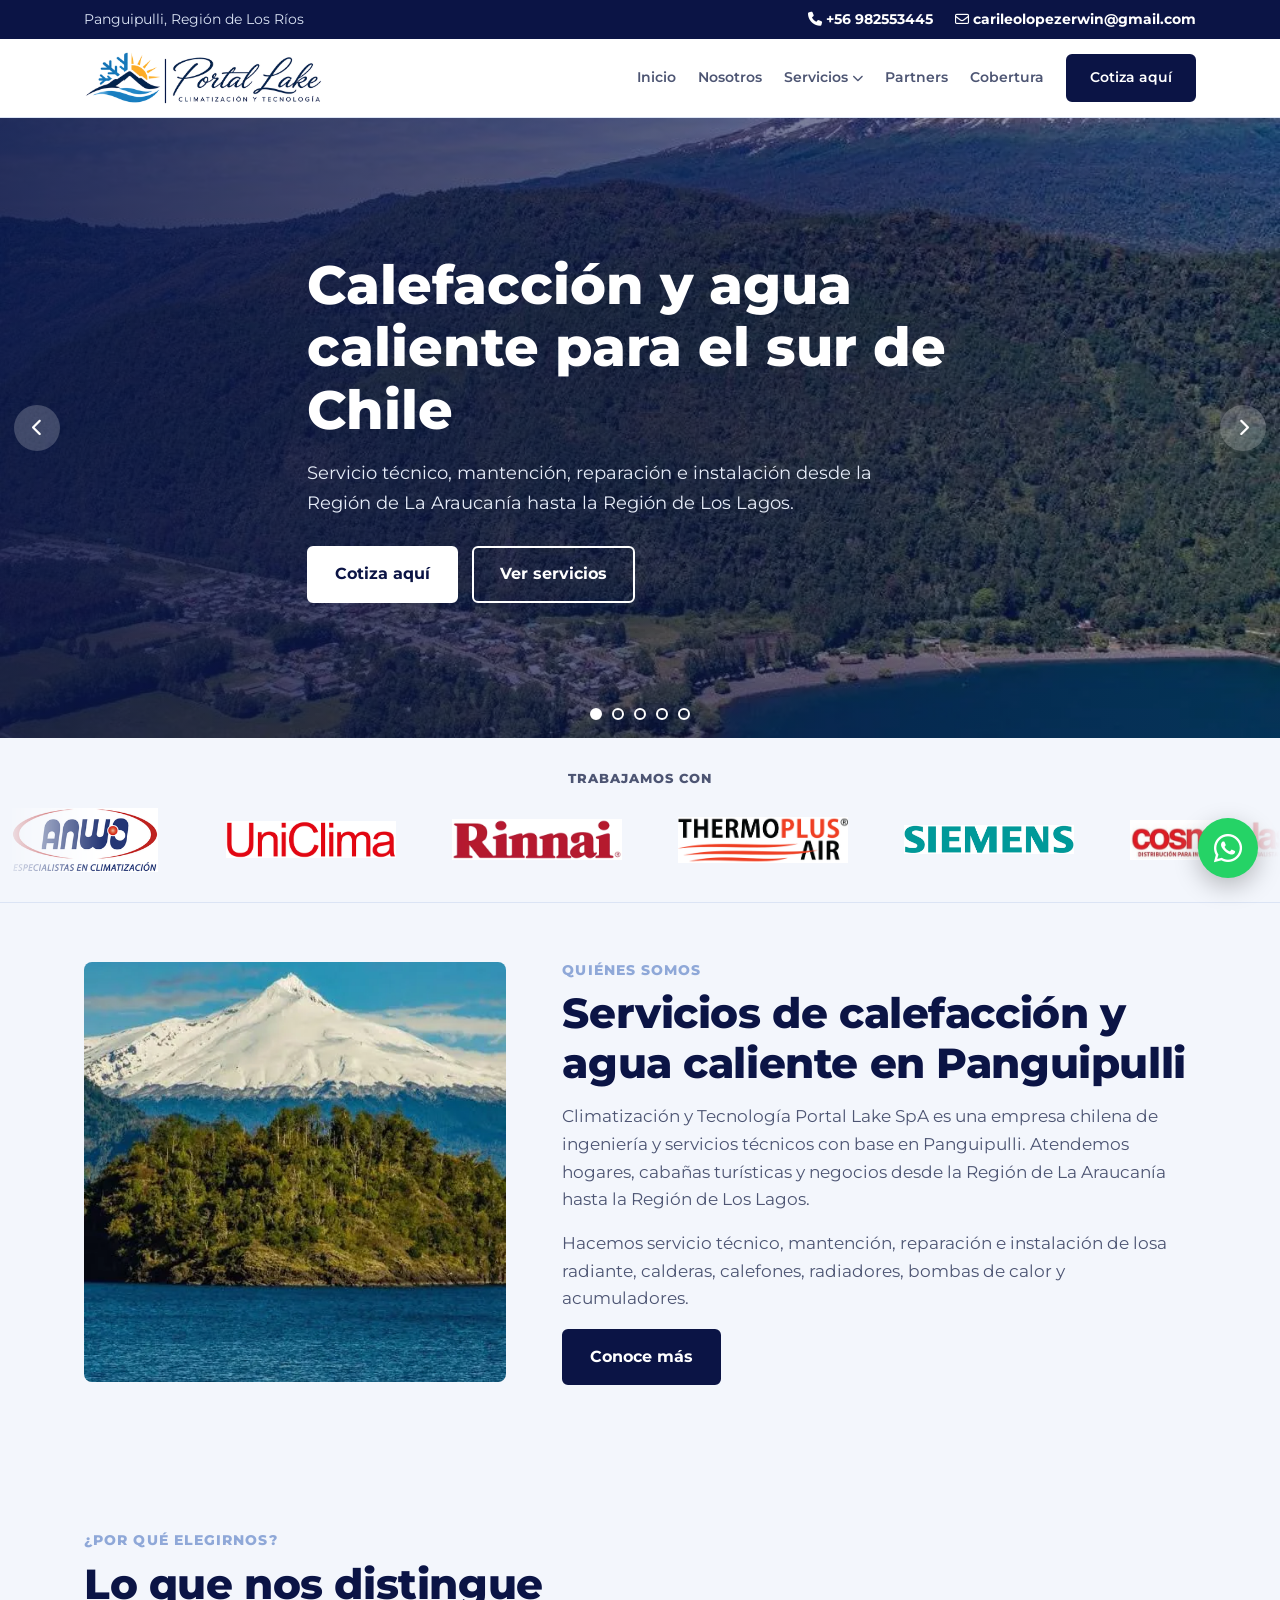
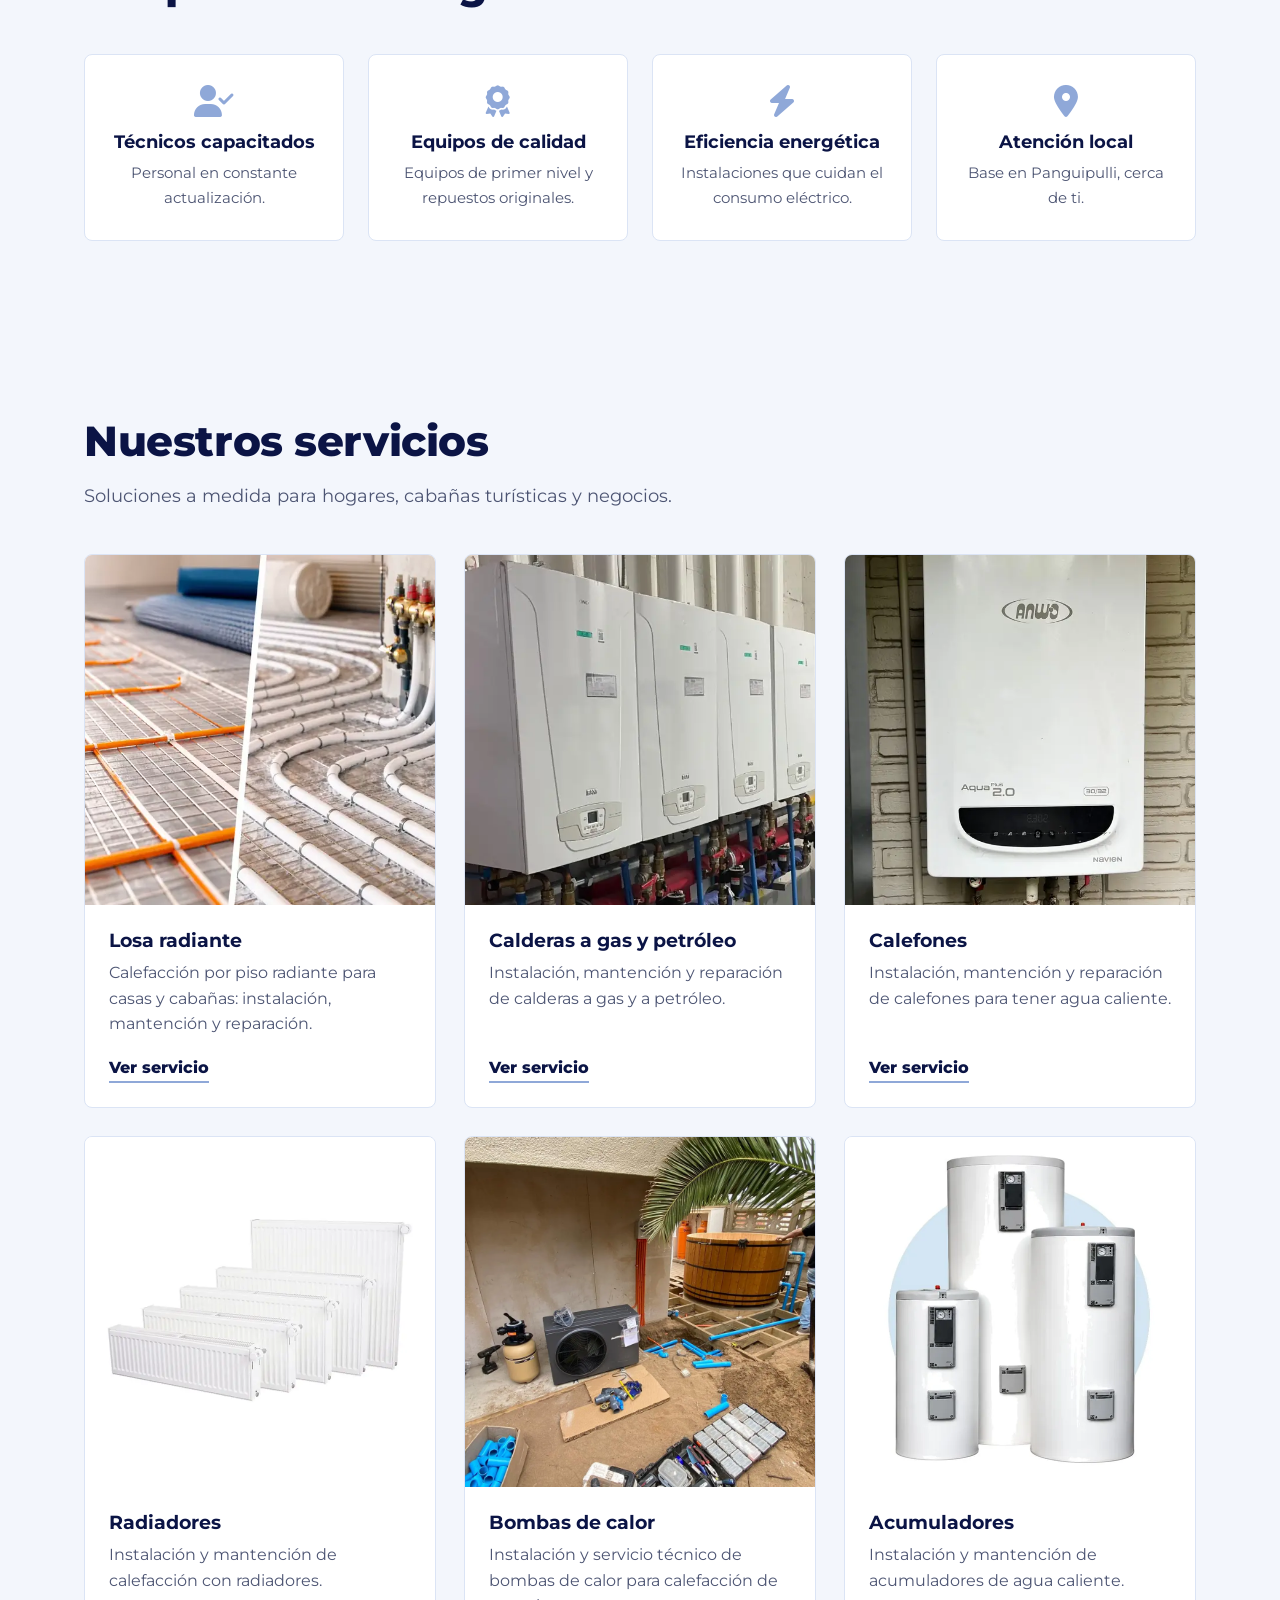
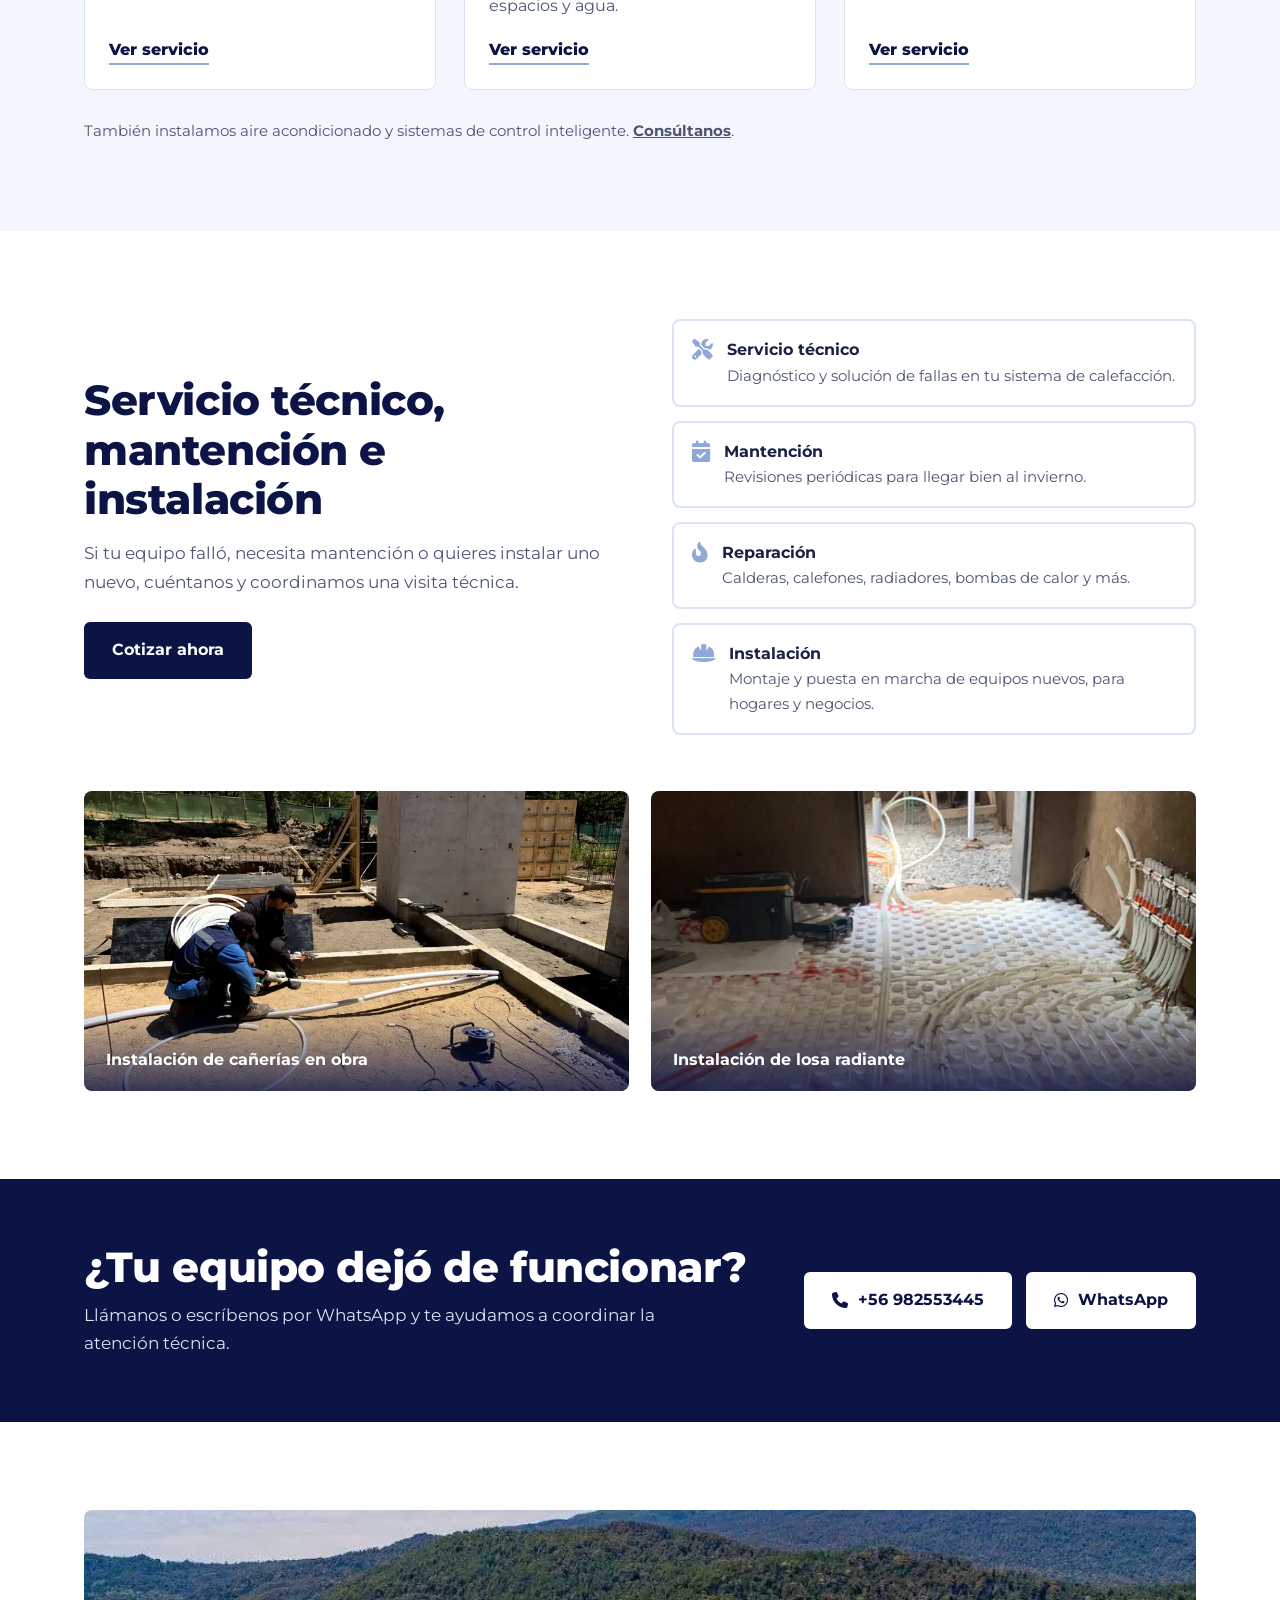
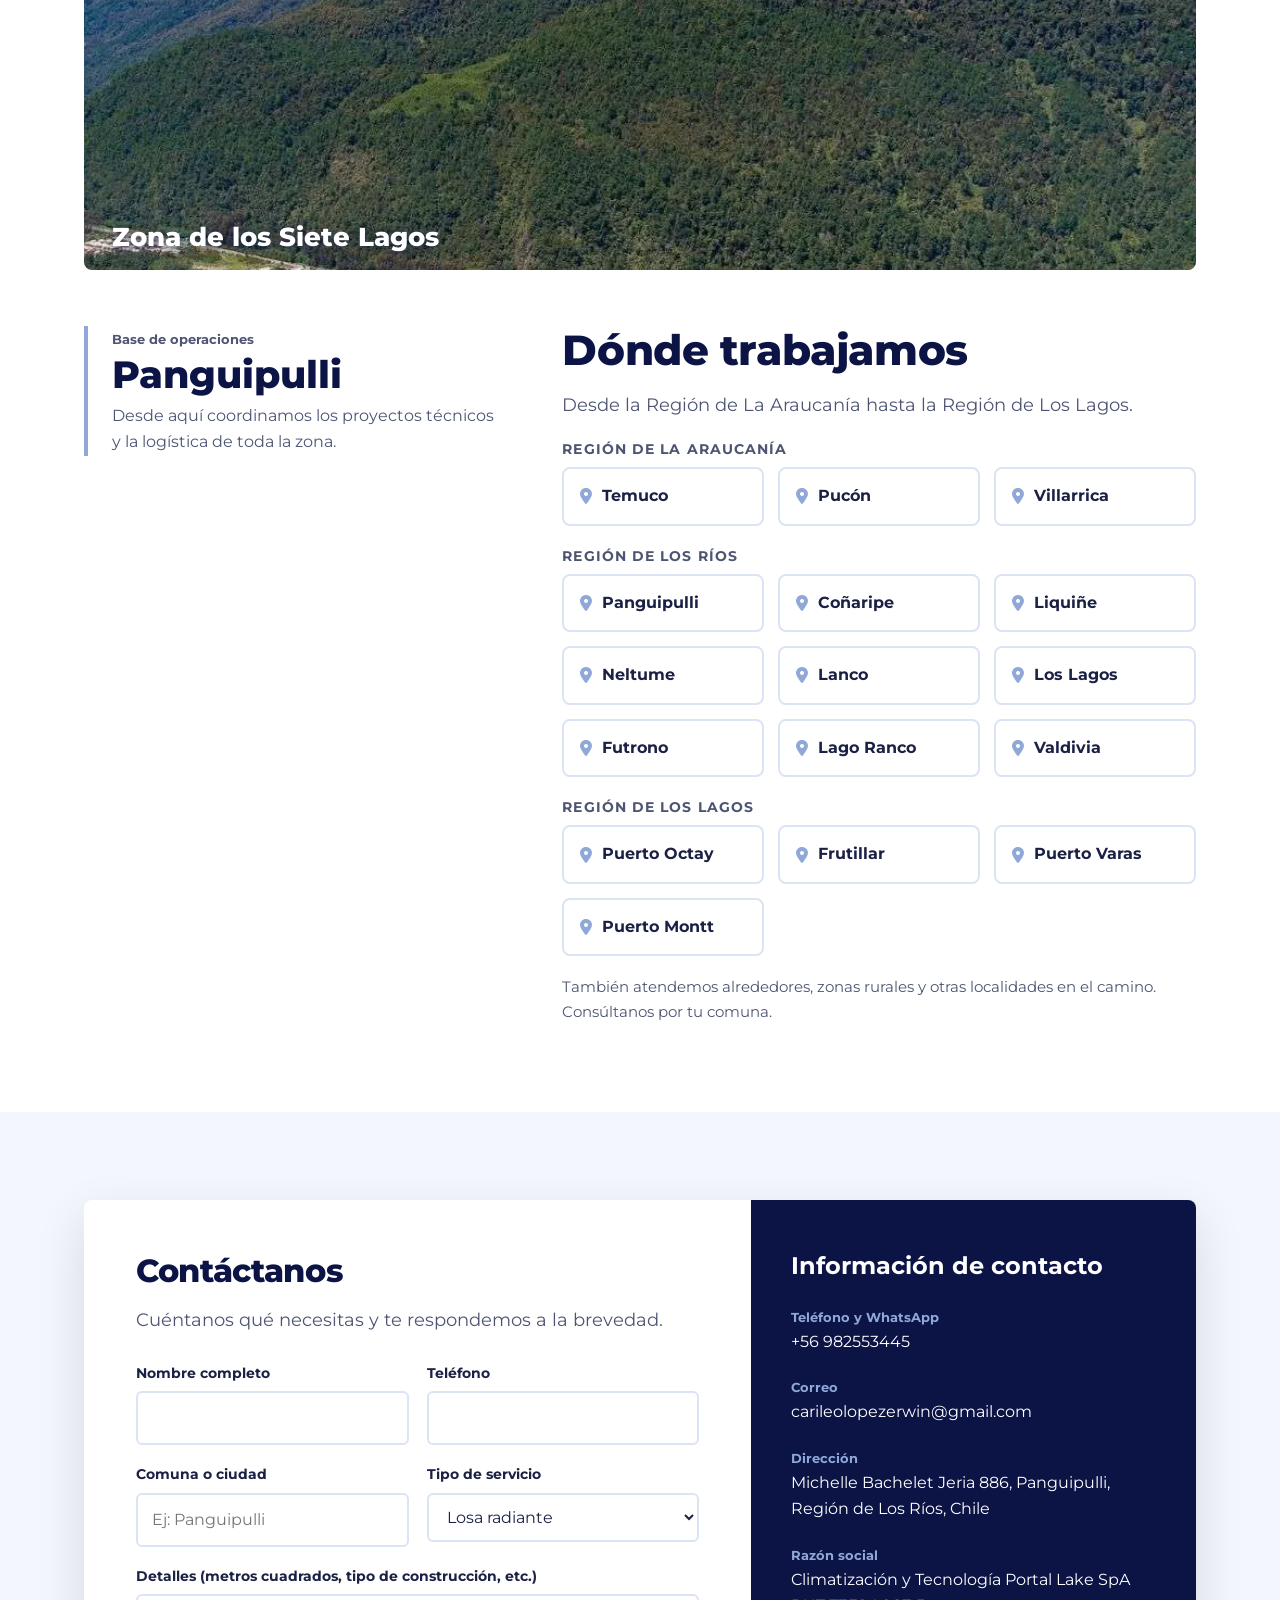
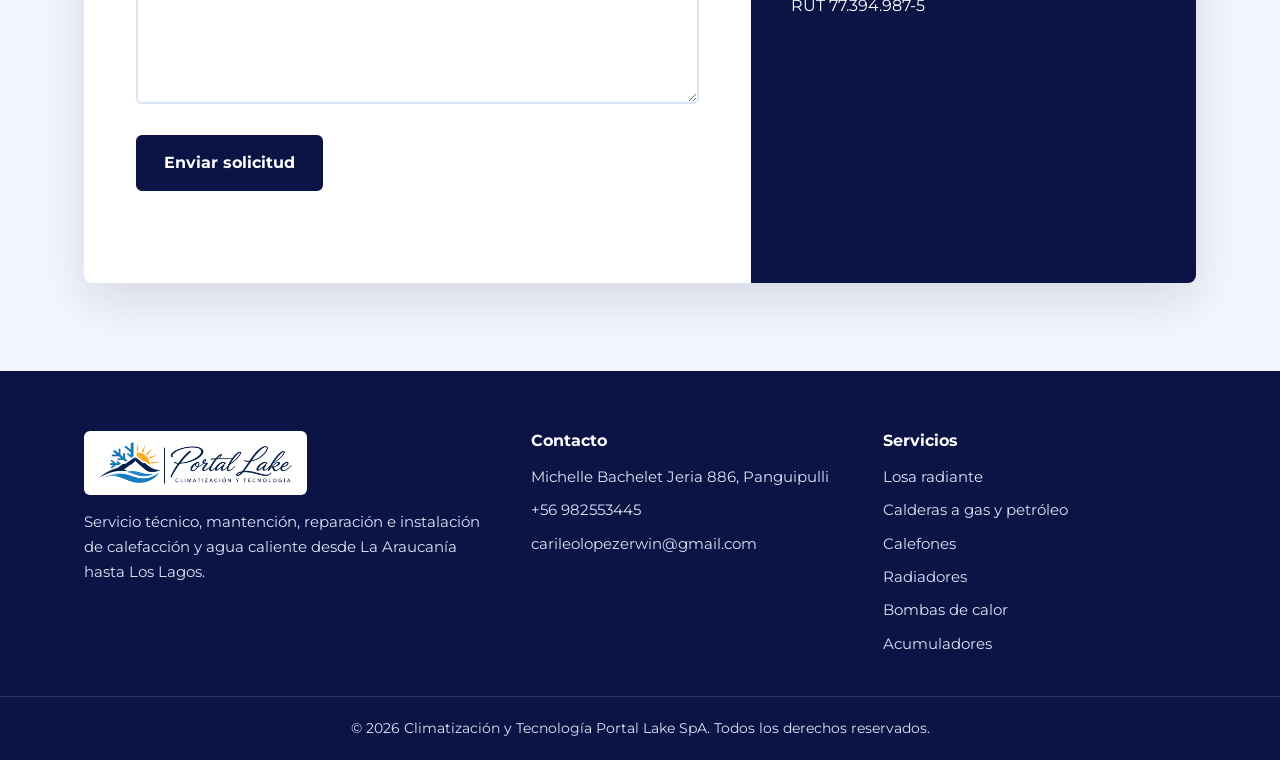
==== index.html @ f024b5ae "Add files via upload" ====
<!DOCTYPE html>
<html lang="es">
<head>
<meta charset="UTF-8">
<meta name="viewport" content="width=device-width, initial-scale=1">
<title>Climatización y Tecnología Portal Lake SpA | Calefacción en Panguipulli</title>
<meta name="description" content="Servicio técnico, mantención, reparación e instalación de losa radiante, calderas, calefones, radiadores, bombas de calor y acumuladores con base en Panguipulli, desde La Araucanía hasta Los Lagos.">
<link rel="icon" type="image/png" href="[data-uri]">
<link rel="preconnect" href="https://fonts.googleapis.com">
<link rel="preconnect" href="https://fonts.gstatic.com" crossorigin>
<link href="https://fonts.googleapis.com/css2?family=Great+Vibes&family=Montserrat:wght@400;500;600;700;800&display=swap" rel="stylesheet">
<link rel="stylesheet" href="https://cdnjs.cloudflare.com/ajax/libs/font-awesome/6.4.0/css/all.min.css">
<style>
:root{--blanco:#fff;--niebla:#f3f6fc;--lago:#8fa8d8;--lago-claro:#dbe4f5;--noche:#0b1445;--tinta:#1b2144;--gris:#4d5573;
--script:'Great Vibes','Segoe Script','Brush Script MT',cursive;--texto:'Montserrat','Segoe UI',Arial,sans-serif}
*{box-sizing:border-box;margin:0;padding:0}
html{scroll-behavior:smooth;scroll-padding-top:110px}
body{font-family:var(--texto);color:var(--tinta);background:var(--blanco);line-height:1.65;-webkit-font-smoothing:antialiased}
img,svg{max-width:100%;display:block}
a{color:inherit}
:focus-visible{outline:3px solid var(--lago);outline-offset:3px}
.wrap{max-width:1160px;margin:0 auto;padding:0 24px}
section{padding:88px 0}
h1,h2,h3,h4{line-height:1.2;color:var(--noche)}
h2{font-size:clamp(1.9rem,3.6vw,2.6rem);font-weight:800;letter-spacing:-.01em;margin-bottom:14px}
.lead{color:var(--gris);font-size:1.1rem;max-width:60ch}
.btn{display:inline-flex;align-items:center;gap:10px;padding:14px 28px;border-radius:999px;font:inherit;font-weight:700;text-decoration:none;border:2px solid var(--noche);cursor:pointer;transition:background .2s,color .2s}
.btn-pri{background:var(--noche);color:#fff}
.btn-pri:hover{background:var(--tinta)}
.btn-sec{color:var(--noche);background:transparent}
.btn-sec:hover{background:var(--lago-claro)}
.btn-luz{background:#fff;color:var(--noche);border-color:#fff}
.btn-luz:hover{background:var(--lago-claro)}
.cab{margin-bottom:44px}

/* Barra superior y menú */
.top{background:var(--noche);color:var(--lago-claro);font-size:.88rem}
.top .wrap{display:flex;justify-content:space-between;gap:16px;padding-top:8px;padding-bottom:8px;flex-wrap:wrap}
.top a{text-decoration:none;font-weight:700;color:#fff}
.top a:hover{text-decoration:underline}
.top span+span,.top a+a{margin-left:22px}
header{position:sticky;top:0;z-index:50;background:rgba(255,255,255,.97);backdrop-filter:blur(6px);border-bottom:1px solid var(--lago-claro)}
.nav{display:flex;align-items:center;justify-content:space-between;height:78px}
.marca{display:flex;align-items:center;gap:12px;text-decoration:none}
.marca svg{width:46px;height:46px;flex:none}
.marca-nombre{font-family:var(--script);font-size:2.5rem;line-height:.8;color:var(--noche);white-space:nowrap}
.marca small{display:block;font-size:.7rem;font-weight:700;letter-spacing:.04em;color:var(--gris);margin-top:2px}
.nav>ul{display:flex;align-items:center;gap:26px;list-style:none}
.nav>ul>li{position:relative}
.nav>ul>li>a{text-decoration:none;font-weight:600;color:var(--gris);padding:8px 0;display:inline-block}
.nav>ul>li>a:hover{color:var(--noche)}
.nav .btn{padding:10px 22px;color:#fff}
.sub{display:none;position:absolute;top:100%;left:-16px;min-width:270px;background:#fff;border:1px solid var(--lago-claro);border-radius:14px;padding:8px;list-style:none;box-shadow:0 14px 34px rgba(11,20,69,.14)}
.has-sub:hover .sub,.has-sub:focus-within .sub{display:block}
.sub a{display:block;padding:10px 14px;border-radius:10px;text-decoration:none;font-weight:600;color:var(--tinta)}
.sub a:hover{background:var(--niebla)}
.menu-btn{display:none;background:none;border:0;font-size:1.6rem;color:var(--noche);cursor:pointer}

/* Portada */
.hero{padding:72px 0 88px;overflow:hidden}
.hero .wrap{display:grid;grid-template-columns:1.1fr .9fr;gap:40px;align-items:center}
.hero-firma{font-family:var(--script);font-size:clamp(2.6rem,5vw,3.8rem);line-height:.9;color:var(--tinta);margin-bottom:26px}
.hero h1{font-size:clamp(2rem,4.2vw,3.1rem);font-weight:800;letter-spacing:-.015em;margin-bottom:20px;max-width:18ch}
.hero p.t{color:var(--gris);font-size:1.15rem;max-width:52ch;margin-bottom:32px}
.acciones{display:flex;flex-wrap:wrap;gap:14px}
.circulos{position:relative;height:460px}
.c1,.c2{position:absolute;border-radius:50%}
.c1{width:420px;height:420px;object-fit:cover;object-position:center 35%;right:-90px;top:0;background:var(--lago)}
.c2{width:380px;height:380px;background:var(--noche);right:-150px;top:70px;display:flex;align-items:center;padding-left:64px;color:#fff}
.c2 div{max-width:190px}
.c2 strong{display:block;font-family:var(--script);font-size:2.8rem;line-height:.9;margin-bottom:8px;font-weight:400}
.c2 span{font-size:.92rem;color:var(--lago-claro)}

/* Servicios (tarjetas) */
#servicios{background:var(--niebla)}
.tarjetas{display:grid;grid-template-columns:repeat(3,1fr);gap:24px}
.tarjeta{background:#fff;border-radius:20px;overflow:hidden;display:flex;flex-direction:column;border:1px solid var(--lago-claro)}
.tarjeta .arte{height:210px;background:var(--niebla);overflow:hidden;display:flex}
.tarjeta .arte img{width:100%;height:100%;object-fit:cover}
.tarjeta .arte.dos img{width:50%}
.tarjeta .cuerpo{padding:24px;display:flex;flex-direction:column;flex:1}
.tarjeta h3{font-size:1.2rem;margin-bottom:8px}
.tarjeta p{color:var(--gris);font-size:.97rem;margin-bottom:18px}
.tarjeta a{margin-top:auto;font-weight:800;color:var(--noche);text-decoration:none;border-bottom:2px solid var(--lago);align-self:flex-start}
.tarjeta a:hover{border-color:var(--noche)}

/* Reparaciones */
.repar{display:grid;grid-template-columns:1fr 1fr;gap:64px;align-items:center}
.repar p{color:var(--gris);font-size:1.08rem;margin-bottom:26px}
.lista{list-style:none;display:grid;gap:14px}
.lista li{display:flex;gap:14px;align-items:flex-start;padding:16px 18px;border:2px solid var(--lago-claro);border-radius:16px;font-weight:700}
.lista i{color:var(--lago);font-size:1.3rem;margin-top:2px}
.lista span{display:block;font-weight:400;color:var(--gris);font-size:.94rem}

/* Franja de atención */
.franja{background:var(--noche);color:#fff;padding:64px 0;position:relative;overflow:hidden}
.franja::after{content:"";position:absolute;width:360px;height:360px;border-radius:50%;background:var(--lago);opacity:.22;right:-120px;top:-120px}
.franja .wrap{display:flex;justify-content:space-between;align-items:center;gap:32px;flex-wrap:wrap;position:relative;z-index:1}
.franja h2{color:#fff;margin-bottom:8px}
.franja p{color:var(--lago-claro);font-size:1.08rem;max-width:52ch}

/* Nosotros */
.nosotros{display:grid;grid-template-columns:1fr 1fr;gap:64px;align-items:start}
.nosotros p{color:var(--gris);font-size:1.08rem;margin-bottom:18px}
.dif{display:grid;grid-template-columns:1fr 1fr;gap:22px}
.dif div{border-top:3px solid var(--lago);padding-top:14px}
.dif i{color:var(--noche);font-size:1.4rem;margin-bottom:8px}
.dif strong{display:block;color:var(--noche)}
.dif span{color:var(--gris);font-size:.95rem}

/* Partners */
#partners{background:var(--niebla)}
.partners{display:grid;grid-template-columns:repeat(3,1fr);gap:22px}
.partner{background:#fff;border-radius:20px;border:1px solid var(--lago-claro);height:150px;display:flex;align-items:center;justify-content:center;padding:22px}
.partner img{max-height:100%;width:auto;max-width:100%;object-fit:contain}

/* Cobertura */
.cobertura{display:grid;grid-template-columns:.8fr 1.2fr;gap:56px;align-items:start}
.base{border-left:4px solid var(--lago);padding-left:24px}
.base small{font-weight:700;color:var(--gris)}
.base h3{font-family:var(--script);font-size:4rem;font-weight:400;line-height:1;margin:4px 0 8px}
.base p{color:var(--gris)}
.zonas{display:grid;grid-template-columns:repeat(3,1fr);gap:14px;list-style:none}
.zonas li{padding:14px 16px;border:2px solid var(--lago-claro);border-radius:14px;font-weight:700;display:flex;gap:10px;align-items:center}
.zonas i{color:var(--lago)}
.nota{margin-top:18px;color:var(--gris);font-size:.95rem}

/* Contacto */
#contacto{background:var(--niebla)}
.contacto{display:grid;grid-template-columns:1.2fr .8fr;background:#fff;border-radius:28px;overflow:hidden;box-shadow:0 18px 50px rgba(11,20,69,.12)}
.form{padding:52px}
.form h2{font-size:2rem}
.form .lead{margin-bottom:28px}
.campos{display:grid;grid-template-columns:1fr 1fr;gap:18px}
.full{grid-column:1/-1}
label{display:block;font-size:.88rem;font-weight:700;margin-bottom:6px}
input,select,textarea{width:100%;font:inherit;padding:12px 14px;border:2px solid var(--lago-claro);border-radius:12px;background:#fff;color:var(--tinta)}
input:focus,select:focus,textarea:focus{outline:none;border-color:var(--noche)}
textarea{resize:vertical;min-height:110px}
.form .btn{margin-top:22px}
#estado{margin-top:16px;color:var(--noche);font-weight:600;min-height:1.5em}
.datos{background:var(--noche);color:#fff;padding:52px 40px;position:relative;overflow:hidden}
.datos::after{content:"";position:absolute;width:300px;height:300px;border-radius:50%;background:var(--lago);opacity:.25;right:-140px;bottom:-140px}
.datos h3{color:#fff;font-size:1.5rem;margin-bottom:26px}
.dato{margin-bottom:22px;position:relative;z-index:1}
.dato small{display:block;color:var(--lago);font-weight:700}
.dato a{text-decoration:none;word-break:break-word}
.dato a:hover{text-decoration:underline}

.fotos{display:grid;grid-template-columns:1fr 1fr;gap:22px;margin-top:56px}
.fotos figure{position:relative;border-radius:22px;overflow:hidden;height:300px}
.fotos img{width:100%;height:100%;object-fit:cover}
.fotos figcaption{position:absolute;left:0;right:0;bottom:0;padding:40px 22px 18px;color:#fff;font-weight:700;background:linear-gradient(to top,rgba(11,20,69,.8),transparent)}
.banner{position:relative;border-radius:28px;overflow:hidden;height:360px;margin-bottom:56px}
.banner img{width:100%;height:100%;object-fit:cover;object-position:center 40%}
.banner::before,.banner::after{content:"";position:absolute;border-radius:50%}
.banner::before{width:200px;height:200px;background:var(--lago);right:100px;bottom:-130px;opacity:.9}
.banner::after{width:260px;height:260px;background:var(--noche);right:-90px;bottom:-110px}
.banner figcaption{position:absolute;left:28px;bottom:20px;z-index:1;font-family:var(--script);font-size:3rem;line-height:1;color:#fff;text-shadow:0 2px 12px rgba(11,20,69,.7)}

[hidden]{display:none!important}
#conocenos{background:var(--niebla);padding:56px 0}
.resumen{display:flex;justify-content:space-between;align-items:center;gap:28px;flex-wrap:wrap}
.resumen p{color:var(--gris);max-width:60ch}
.pag-cab{padding:56px 0 40px;background:var(--niebla);position:relative;overflow:hidden}
.pag-cab::after{content:"";position:absolute;width:340px;height:340px;border-radius:50%;background:var(--lago);opacity:.35;right:-110px;top:-120px}
.migas{font-size:.9rem;color:var(--gris);margin-bottom:8px}
.pag-cab h1{font-family:var(--script);font-weight:400;font-size:clamp(3.6rem,9vw,6rem);line-height:.9;margin-bottom:14px;position:relative}
.pag-cab .lead,.indice{position:relative;z-index:1}
.indice{display:flex;flex-wrap:wrap;gap:10px;margin-top:26px}
.indice a{padding:8px 16px;border:2px solid var(--lago);border-radius:999px;font-weight:700;font-size:.9rem;text-decoration:none;background:#fff}
.indice a:hover{background:var(--lago-claro)}
#vista-nosotros section{padding:72px 0}
#vista-nosotros .pag-cab{padding:56px 0 40px}
#vista-nosotros .fondo{background:var(--niebla)}
.dos{display:grid;grid-template-columns:1.1fr .9fr;gap:56px;align-items:center}
.texto p{color:var(--gris);font-size:1.06rem;margin-bottom:16px}
.foto{border-radius:28px;overflow:hidden;height:440px}
.foto img{width:100%;height:100%;object-fit:cover}
.checks{list-style:none;display:grid;grid-template-columns:1fr 1fr;gap:14px;margin-top:28px}
.checks li{display:flex;gap:12px;align-items:flex-start;padding:16px 18px;background:#fff;border:2px solid var(--lago-claro);border-radius:16px;font-weight:700}
.checks i{color:var(--lago);font-size:1.2rem;margin-top:3px}
.galeria{display:grid;grid-template-columns:repeat(4,1fr);gap:16px;margin-top:28px}
.galeria figure{position:relative;border-radius:18px;overflow:hidden;height:230px}
.galeria img{width:100%;height:100%;object-fit:cover}
.galeria figcaption{position:absolute;left:0;right:0;bottom:0;padding:30px 14px 12px;color:#fff;font-weight:700;font-size:.9rem;background:linear-gradient(to top,rgba(11,20,69,.8),transparent)}
.sub-t{margin:44px 0 16px;font-size:1.2rem}
.marcas{display:flex;flex-wrap:wrap;gap:16px}
.marcas img{height:84px;width:auto;padding:10px 20px;background:#fff;border:1px solid var(--lago-claro);border-radius:16px;object-fit:contain}
.valores{display:grid;grid-template-columns:repeat(3,1fr);gap:22px;margin-top:30px}
.valores div{background:#fff;border-radius:20px;padding:26px;border-top:4px solid var(--lago)}
.valores i{font-size:1.5rem;color:var(--noche);margin-bottom:10px}
.valores p{color:var(--gris)}
.dato-c{display:flex;gap:16px;margin-bottom:18px;color:var(--gris)}
.dato-c i{color:var(--lago);font-size:1.3rem;margin-top:4px;width:22px;text-align:center}
.dato-c strong{display:block;color:var(--noche)}
.dato-c a{text-decoration:none;font-weight:600;color:var(--tinta)}
.mapa{height:380px;border-radius:24px;overflow:hidden;border:1px solid var(--lago-claro)}
.mapa iframe{width:100%;height:100%;border:0}
.angosto{max-width:860px}
details{background:#fff;border:2px solid var(--lago-claro);border-radius:14px;margin-top:12px}
summary{cursor:pointer;padding:16px 20px;font-weight:700;color:var(--noche);list-style:none;display:flex;justify-content:space-between;gap:12px}
summary::after{content:"+";font-size:1.4rem;line-height:1;color:var(--lago)}
details[open] summary::after{content:"\2212"}
summary::-webkit-details-marker{display:none}
details div{padding:0 20px 18px;color:var(--gris)}
.nav>ul>li>a[aria-current]{color:var(--noche);box-shadow:inset 0 -3px 0 var(--lago)}

/* Pie */
footer{background:var(--noche);color:var(--lago-claro);padding:60px 0 0}
.pie{display:grid;grid-template-columns:1.3fr 1fr 1fr;gap:40px;padding-bottom:40px}
footer .marca-nombre{color:#fff;font-size:2.6rem}
footer .marca small{color:var(--lago)}
footer p{font-size:.95rem;margin-top:14px}
footer h4{color:#fff;margin-bottom:14px}
footer ul{list-style:none;display:grid;gap:8px;font-size:.96rem}
footer a{text-decoration:none}
footer a:hover{color:#fff;text-decoration:underline}
.legal{border-top:1px solid rgba(255,255,255,.14);padding:20px 0;font-size:.88rem;text-align:center}
.wsp{position:fixed;right:22px;bottom:22px;z-index:60;width:60px;height:60px;border-radius:50%;background:#25d366;color:#fff;display:flex;align-items:center;justify-content:center;font-size:2rem;text-decoration:none;box-shadow:0 8px 24px rgba(0,0,0,.25)}

@media (max-width:1000px){.tarjetas{grid-template-columns:repeat(2,1fr)}}
@media (max-width:900px){
  section{padding:64px 0}
  .menu-btn{display:block}
  .nav>ul{display:none;position:absolute;top:78px;left:0;right:0;flex-direction:column;align-items:stretch;gap:0;background:#fff;border-bottom:1px solid var(--lago-claro);padding:8px 24px 20px;max-height:calc(100vh - 120px);overflow:auto}
  .nav>ul.abierto{display:flex}
  .nav>ul>li>a{display:block;padding:12px 0}
  .sub{display:block;position:static;border:0;box-shadow:none;padding:0 0 0 14px;min-width:0}
  .nav>ul .btn{display:inline-flex;justify-content:center;margin-top:8px}
  .hero .wrap,.repar,.nosotros,.cobertura,.contacto{grid-template-columns:1fr}
  .repar,.nosotros{gap:36px}
  .circulos{height:300px;margin-top:10px}
  .c1{width:280px;height:280px;right:-60px}
  .c2{width:250px;height:250px;right:-100px;top:60px;padding-left:44px}
  .c2 strong{font-size:2.2rem}.c2 div{max-width:130px}.c2 span{font-size:.8rem}
  .form,.datos{padding:36px 24px}
  .pie{grid-template-columns:1fr}
  .dos,.valores,.checks{grid-template-columns:1fr}
  .galeria{grid-template-columns:1fr 1fr}
  .foto{height:300px}
  .fotos{grid-template-columns:1fr}
  .banner{height:260px}
  .banner figcaption{font-size:2.4rem}
  .top .wrap{justify-content:center}
}
@media (max-width:560px){
  .tarjetas,.campos,.partners,.dif{grid-template-columns:1fr}
  .zonas{grid-template-columns:1fr 1fr}
  .galeria{grid-template-columns:1fr}
  .marca-nombre{font-size:2.1rem}
  .top span{display:none}
}
@media (prefers-reduced-motion:reduce){html{scroll-behavior:auto}*{transition:none!important}}

/* Ajustes: diseño más sobrio */
.btn{border-radius:6px;padding:13px 26px}
.tarjeta,.lista li,.zonas li,.checks li,.valores div,.galeria figure,.fotos figure,.mapa,.foto,.banner,.contacto,details,.marcas img,.ventajas div,.indice a{border-radius:8px}
.tarjeta{border:1px solid var(--lago-claro)}
.tarjeta .arte{height:auto;aspect-ratio:1/1}
.tarjetas{gap:28px}
.franja::after,.pag-cab::after,.datos::after,.banner::before,.banner::after{display:none}
.banner figcaption{font-family:var(--texto);font-weight:800;font-size:1.6rem;text-shadow:0 2px 10px rgba(11,20,69,.7)}
.pag-cab h1{font-family:var(--texto);font-weight:800;font-size:clamp(2.2rem,5vw,3.2rem);line-height:1.15}
.base h3{font-family:var(--texto);font-weight:800;font-size:2.4rem}
input,select,textarea{border-radius:6px}
.carrusel{position:relative;height:min(78vh,620px);min-height:440px;background:var(--noche);overflow:hidden}
.slide{position:absolute;inset:0;opacity:0;pointer-events:none;transition:opacity .8s;display:flex;align-items:center}
.slide.activo{opacity:1;pointer-events:auto;z-index:1}
.slide>img{position:absolute;inset:0;width:100%;height:100%;object-fit:cover}
.velo{position:absolute;inset:0;background:linear-gradient(90deg,rgba(11,20,69,.85) 0%,rgba(11,20,69,.6) 55%,rgba(11,20,69,.25) 100%)}
.slide .contenido{position:relative;color:#fff}
.slide h1,.slide .t{color:#fff;font-size:clamp(2rem,4.6vw,3.4rem);font-weight:800;line-height:1.15;max-width:18ch;margin-bottom:16px}
.slide p{max-width:50ch;font-size:1.15rem;color:#e6ecf8;margin-bottom:28px}
.slide .btn-pri{background:#fff;color:var(--noche);border-color:#fff}
.slide .btn-pri:hover{background:var(--lago-claro)}
.slide .btn-sec{color:#fff;border-color:#fff}
.slide .btn-sec:hover{background:rgba(255,255,255,.15)}
.flecha{position:absolute;top:50%;transform:translateY(-50%);z-index:3;width:46px;height:46px;border-radius:50%;border:0;background:rgba(255,255,255,.2);color:#fff;font-size:1.1rem;cursor:pointer}
.flecha:hover{background:rgba(255,255,255,.4)}
.flecha.ant{left:14px}.flecha.sig{right:14px}
.puntos{position:absolute;bottom:18px;left:0;right:0;z-index:3;display:flex;justify-content:center;gap:10px}
.puntos button{width:12px;height:12px;border-radius:50%;border:2px solid #fff;background:transparent;cursor:pointer;padding:0}
.puntos button[aria-current="true"]{background:#fff}
.cinta{padding:30px 0;border-bottom:1px solid var(--lago-claro)}
.cinta .wrap{display:flex;align-items:center;justify-content:center;gap:44px;flex-wrap:wrap}
.cinta p{font-weight:800;color:var(--gris);text-transform:uppercase;letter-spacing:.08em;font-size:.82rem}
.cinta .logos{display:flex;align-items:center;justify-content:center;gap:48px;flex-wrap:wrap}
.cinta img{height:54px;width:auto;object-fit:contain;filter:grayscale(1);opacity:.7;transition:filter .2s,opacity .2s}
.cinta img:hover{filter:none;opacity:1}
.sobre{display:grid;grid-template-columns:.8fr 1.2fr;gap:56px;align-items:center}
.sobre figure{height:420px;overflow:hidden;border-radius:8px}
.sobre img{width:100%;height:100%;object-fit:cover}
.sobre-t{color:var(--lago);font-weight:800;text-transform:uppercase;letter-spacing:.08em;font-size:.85rem;margin-bottom:8px}
.sobre p:not(.sobre-t){color:var(--gris);margin-bottom:16px;font-size:1.05rem}
#ventajas{background:var(--niebla)}
.ventajas{display:grid;grid-template-columns:repeat(4,1fr);gap:24px}
.ventajas div{text-align:center;padding:30px 20px;background:#fff;border:1px solid var(--lago-claro)}
.ventajas i{font-size:2rem;color:var(--lago);margin-bottom:14px}
.ventajas h3{font-size:1.1rem;margin-bottom:8px}
.ventajas p{color:var(--gris);font-size:.95rem}
@media (max-width:900px){.sobre{grid-template-columns:1fr;gap:32px}.sobre figure{height:280px}.ventajas{grid-template-columns:1fr 1fr}.carrusel{height:540px}.flecha{display:none}}
@media (max-width:560px){.ventajas{grid-template-columns:1fr}.cinta .logos{gap:28px}}
.logo-emp{height:54px;width:auto;display:block}
footer .marca{background:#fff;padding:10px 14px;border-radius:6px;display:inline-flex}
footer .logo-emp{height:44px}
.cinta .wrap{flex-direction:column;gap:18px}
.cinta .logos{gap:30px 46px}
.cinta img{height:46px}
.reg{font-size:.85rem;text-transform:uppercase;letter-spacing:.08em;color:var(--gris);margin:22px 0 10px}
.marcas img{height:70px}
@media (max-width:560px){.logo-emp{height:42px}.cinta img{height:38px}}
.cinta .logos{display:block;overflow:hidden;margin-top:18px;-webkit-mask-image:linear-gradient(90deg,transparent,#000 8%,#000 92%,transparent);mask-image:linear-gradient(90deg,transparent,#000 8%,#000 92%,transparent)}
.pista{display:flex;width:max-content;animation:desfilar var(--dur,40s) linear infinite}
.cinta .logos:hover .pista{animation-play-state:paused}
.cinta img{flex:none;width:170px;height:64px;margin-right:56px;object-fit:contain;filter:none;opacity:1}
@keyframes desfilar{to{transform:translateX(calc(var(--w,0px) * -1))}}
@media (max-width:560px){.cinta img{width:130px;height:50px;margin-right:36px}}
@media (prefers-reduced-motion:reduce){.pista{animation:none;width:auto;flex-wrap:wrap;justify-content:center;row-gap:16px}.cinta img{margin:0 20px}}
.nav>ul{gap:22px}
.nav>ul>li>a{font-size:.9rem}
.slide.producto{background:var(--noche)}
.slide.producto .prod{position:absolute;top:0;right:0;bottom:0;width:50%;background:#fff}
.slide.producto .prod img{width:100%;height:100%;object-fit:cover}
.slide.producto .contenido>*{max-width:44%}
@media (max-width:900px){
  .slide.producto{align-items:flex-start}
  .slide.producto .prod{top:auto;width:100%;height:42%}
  .slide.producto .contenido{padding-top:34px}
  .slide.producto .contenido>*{max-width:100%}
  .slide.producto p{display:none}
}
</style>
</head>
<body>

<div class="top">
  <div class="wrap">
    <span>Panguipulli, Región de Los Ríos</span>
    <div><a href="tel:+56982553445"><i class="fa-solid fa-phone"></i> +56 982553445</a><a href="mailto:carileolopezerwin@gmail.com"><i class="fa-regular fa-envelope"></i> carileolopezerwin@gmail.com</a></div>
  </div>
</div>

<header>
  <div class="wrap nav">
    <a href="#inicio" class="marca" aria-label="Portal Lake, inicio"><img id="f-logo" class="logo-emp" src="[data-uri]" alt="Portal Lake, Climatización y Tecnología"></a>
    <button class="menu-btn" id="menu-btn" aria-label="Abrir menú" aria-expanded="false" aria-controls="menu"><i class="fa-solid fa-bars"></i></button>
    <ul id="menu">
      <li><a href="#inicio">Inicio</a></li>
      <li><a href="nosotros.html">Nosotros</a></li>
      <li class="has-sub"><a href="#servicios">Servicios <i class="fa-solid fa-chevron-down" style="font-size:.7rem"></i></a>
        <ul class="sub">
          <li><a href="losa-radiante.html">Losa radiante</a></li>
          <li><a href="calderas-a-gas-y-petroleo.html">Calderas a gas y petróleo</a></li>
          <li><a href="calefones.html">Calefones</a></li>
          <li><a href="radiadores.html">Radiadores</a></li>
          <li><a href="bombas-de-calor.html">Bombas de calor</a></li>
          <li><a href="acumuladores.html">Acumuladores</a></li>
          <li><a href="#reparaciones">Servicio técnico y mantención</a></li>
        </ul>
      </li>
      <li><a href="#partners">Partners</a></li>
      <li><a href="#cobertura">Cobertura</a></li>
      <li><a href="#contacto" class="btn btn-pri">Cotiza aquí</a></li>
    </ul>
  </div>
</header>

<main>
<section class="carrusel" id="inicio" aria-roledescription="carrusel" aria-label="Portada">
  <div class="slide activo"><img data-same="f-chos" alt="">
    <div class="velo"></div>
    <div class="wrap contenido"><h1>Calefacción y agua caliente para el sur de Chile</h1><p>Servicio técnico, mantención, reparación e instalación desde la Región de La Araucanía hasta la Región de Los Lagos.</p>
      <div class="acciones"><a href="#contacto" class="btn btn-pri">Cotiza aquí</a><a href="#servicios" class="btn btn-sec">Ver servicios</a></div>
    </div></div>
    <div class="slide"><img src="[data-uri]" alt="" style="object-position:center 45%">
    <div class="velo"></div>
    <div class="wrap contenido"><h2 class="t">Losa radiante</h2><p>Instalación, mantención y reparación de calefacción por piso radiante.</p>
      <div class="acciones"><a href="#contacto" class="btn btn-pri" data-servicio="Losa radiante">Cotiza aquí</a><a href="#servicios" class="btn btn-sec">Ver servicios</a></div>
    </div></div>
<div class="slide producto"><div class="prod"><img src="[data-uri]" alt="Bomba de calor UniClima Inverter"></div>
    <div class="wrap contenido"><h2 class="t">Bomba de calor</h2><p>Instalación y servicio técnico de bombas de calor para calefacción de espacios y agua.</p>
      <div class="acciones"><a href="#contacto" class="btn btn-pri" data-servicio="Bomba de calor">Cotiza aquí</a><a href="#servicios" class="btn btn-sec">Ver servicios</a></div>
    </div></div>
    <div class="slide"><img src="[data-uri]" alt="" style="object-position:center 55%">
    <div class="velo"></div>
    <div class="wrap contenido"><h2 class="t">Calderas a petróleo</h2><p>Instalación, mantención y reparación de calderas a petróleo y a gas.</p>
      <div class="acciones"><a href="#contacto" class="btn btn-pri" data-servicio="Calderas a gas o petróleo">Cotiza aquí</a><a href="#servicios" class="btn btn-sec">Ver servicios</a></div>
    </div></div>
<div class="slide producto"><div class="prod"><img src="[data-uri]" alt="Caldera mural a gas Anwo Aqua Plus 2.0"></div>
    <div class="wrap contenido"><h2 class="t">Caldera mural a gas</h2><p>Instalación, mantención y reparación de calderas murales a gas.</p>
      <div class="acciones"><a href="#contacto" class="btn btn-pri" data-servicio="Calderas a gas o petróleo">Cotiza aquí</a><a href="#servicios" class="btn btn-sec">Ver servicios</a></div>
    </div></div>
  <button class="flecha ant" aria-label="Diapositiva anterior"><i class="fa-solid fa-chevron-left"></i></button>
  <button class="flecha sig" aria-label="Diapositiva siguiente"><i class="fa-solid fa-chevron-right"></i></button>
  <div class="puntos"></div>
</section>

<section id="partners" class="cinta">
  <div class="wrap"><p>Trabajamos con</p></div>
  <div class="logos" aria-label="Marcas con las que trabajamos"><div class="pista"><img id="f-anwo" src="[data-uri]" alt="Anwo, especialistas en climatización" loading="lazy"><img id="f-uni" src="[data-uri]" alt="UniClima" loading="lazy"><img id="f-rin" src="[data-uri]" alt="Rinnai" loading="lazy"><img id="f-thermo" src="[data-uri]" alt="Thermoplus Air" loading="lazy"><img id="f-siemens" src="[data-uri]" alt="Siemens" loading="lazy"><img id="f-cosmo" src="[data-uri]" alt="Cosmoplas, distribución para instaladores" loading="lazy"></div></div>
</section>

<section id="conocenos">
  <div class="wrap sobre">
    <figure><img id="f-lago" src="[data-uri]" alt="Lago y volcán en Panguipulli" loading="lazy"></figure>
    <div>
      <p class="sobre-t">Quiénes somos</p>
      <h2>Servicios de calefacción y agua caliente en Panguipulli</h2>
      <p>Climatización y Tecnología Portal Lake SpA es una empresa chilena de ingeniería y servicios técnicos con base en Panguipulli. Atendemos hogares, cabañas turísticas y negocios desde la Región de La Araucanía hasta la Región de Los Lagos.</p>
      <p>Hacemos servicio técnico, mantención, reparación e instalación de losa radiante, calderas, calefones, radiadores, bombas de calor y acumuladores.</p>
      <a href="nosotros.html" class="btn btn-pri">Conoce más</a>
    </div>
  </div>
</section>

<section id="ventajas">
  <div class="wrap">
    <div class="cab"><p class="sobre-t">¿Por qué elegirnos?</p><h2>Lo que nos distingue</h2></div>
    <div class="ventajas">
      <div><i class="fa-solid fa-user-check"></i><h3>Técnicos capacitados</h3><p>Personal en constante actualización.</p></div>
      <div><i class="fa-solid fa-award"></i><h3>Equipos de calidad</h3><p>Equipos de primer nivel y repuestos originales.</p></div>
      <div><i class="fa-solid fa-bolt"></i><h3>Eficiencia energética</h3><p>Instalaciones que cuidan el consumo eléctrico.</p></div>
      <div><i class="fa-solid fa-location-dot"></i><h3>Atención local</h3><p>Base en Panguipulli, cerca de ti.</p></div>
    </div>
  </div>
</section>

<section id="servicios">
  <div class="wrap">
    <div class="cab">
      <h2>Nuestros servicios</h2>
      <p class="lead">Soluciones a medida para hogares, cabañas turísticas y negocios.</p>
    </div>
    <div class="tarjetas">
      <article class="tarjeta">
        <div class="arte"><img src="[data-uri]" alt="Sistema de losa radiante con cañerías y colector" loading="lazy" style="object-position:center"></div>
        <div class="cuerpo"><h3>Losa radiante</h3><p>Calefacción por piso radiante para casas y cabañas: instalación, mantención y reparación.</p><a href="losa-radiante.html">Ver servicio</a></div>
      </article>
      <article class="tarjeta">
        <div class="arte"><img src="[data-uri]" id="f-cald" alt="Calderas murales instaladas en sala técnica" loading="lazy" style="object-position:center"></div>
        <div class="cuerpo"><h3>Calderas a gas y petróleo</h3><p>Instalación, mantención y reparación de calderas a gas y a petróleo.</p><a href="calderas-a-gas-y-petroleo.html">Ver servicio</a></div>
      </article>
      <article class="tarjeta">
        <div class="arte"><img src="[data-uri]" alt="Calefón Anwo instalado en exterior" loading="lazy" style="object-position:center 45%"></div>
        <div class="cuerpo"><h3>Calefones</h3><p>Instalación, mantención y reparación de calefones para tener agua caliente.</p><a href="calefones.html">Ver servicio</a></div>
      </article>
      <article class="tarjeta">
        <div class="arte"><img src="[data-uri]" alt="Radiadores de panel de distintos tamaños" loading="lazy" style="object-position:center"></div>
        <div class="cuerpo"><h3>Radiadores</h3><p>Instalación y mantención de calefacción con radiadores.</p><a href="radiadores.html">Ver servicio</a></div>
      </article>
      <article class="tarjeta">
        <div class="arte"><img src="[data-uri]" id="f-bomba" alt="Instalación de bomba de calor junto a una tina de madera" loading="lazy" style="object-position:center"></div>
        <div class="cuerpo"><h3>Bombas de calor</h3><p>Instalación y servicio técnico de bombas de calor para calefacción de espacios y agua.</p><a href="bombas-de-calor.html">Ver servicio</a></div>
      </article>
      <article class="tarjeta">
        <div class="arte"><img src="[data-uri]" alt="Acumuladores de agua caliente Anwo Coral Vitro" loading="lazy"></div>
        <div class="cuerpo"><h3>Acumuladores</h3><p>Instalación y mantención de acumuladores de agua caliente.</p><a href="acumuladores.html">Ver servicio</a></div>
      </article>
    </div>
    <p class="nota" style="margin-top:28px">También instalamos aire acondicionado y sistemas de control inteligente. <a href="#contacto" data-servicio="Instalación de aire acondicionado" style="font-weight:700">Consúltanos</a>.</p>
  </div>
</section>

<section id="reparaciones">
  <div class="wrap">
    <div class="repar">
      <div>
        <h2>Servicio técnico, mantención e instalación</h2>
        <p>Si tu equipo falló, necesita mantención o quieres instalar uno nuevo, cuéntanos y coordinamos una visita técnica.</p>
        <a href="#contacto" class="btn btn-pri" data-servicio="Servicio técnico, mantención o reparación">Cotizar ahora</a>
      </div>
      <ul class="lista">
        <li><i class="fa-solid fa-screwdriver-wrench"></i><div>Servicio técnico<span>Diagnóstico y solución de fallas en tu sistema de calefacción.</span></div></li>
        <li><i class="fa-solid fa-calendar-check"></i><div>Mantención<span>Revisiones periódicas para llegar bien al invierno.</span></div></li>
        <li><i class="fa-solid fa-fire-flame-curved"></i><div>Reparación<span>Calderas, calefones, radiadores, bombas de calor y más.</span></div></li>
        <li><i class="fa-solid fa-helmet-safety"></i><div>Instalación<span>Montaje y puesta en marcha de equipos nuevos, para hogares y negocios.</span></div></li>
      </ul>
    </div>
    <div class="fotos">
      <figure><img src="[data-uri]" id="f-obra" alt="Técnicos instalando cañerías en una obra" loading="lazy"><figcaption>Instalación de cañerías en obra</figcaption></figure>
      <figure><img src="[data-uri]" id="f-losa" alt="Instalación de losa radiante con colector" loading="lazy"><figcaption>Instalación de losa radiante</figcaption></figure>
    </div>
  </div>
</section>

<div class="franja">
  <div class="wrap">
    <div>
      <h2>¿Tu equipo dejó de funcionar?</h2>
      <p>Llámanos o escríbenos por WhatsApp y te ayudamos a coordinar la atención técnica.</p>
    </div>
    <div class="acciones">
      <a href="tel:+56982553445" class="btn btn-luz"><i class="fa-solid fa-phone"></i> +56 982553445</a>
      <a href="https://wa.me/56982553445?text=Hola%2C%20necesito%20servicio%20t%C3%A9cnico." target="_blank" rel="noopener noreferrer" class="btn btn-luz"><i class="fa-brands fa-whatsapp"></i> WhatsApp</a>
    </div>
  </div>
</div>

<section id="cobertura">
  <div class="wrap">
    <figure class="banner"><img src="[data-uri]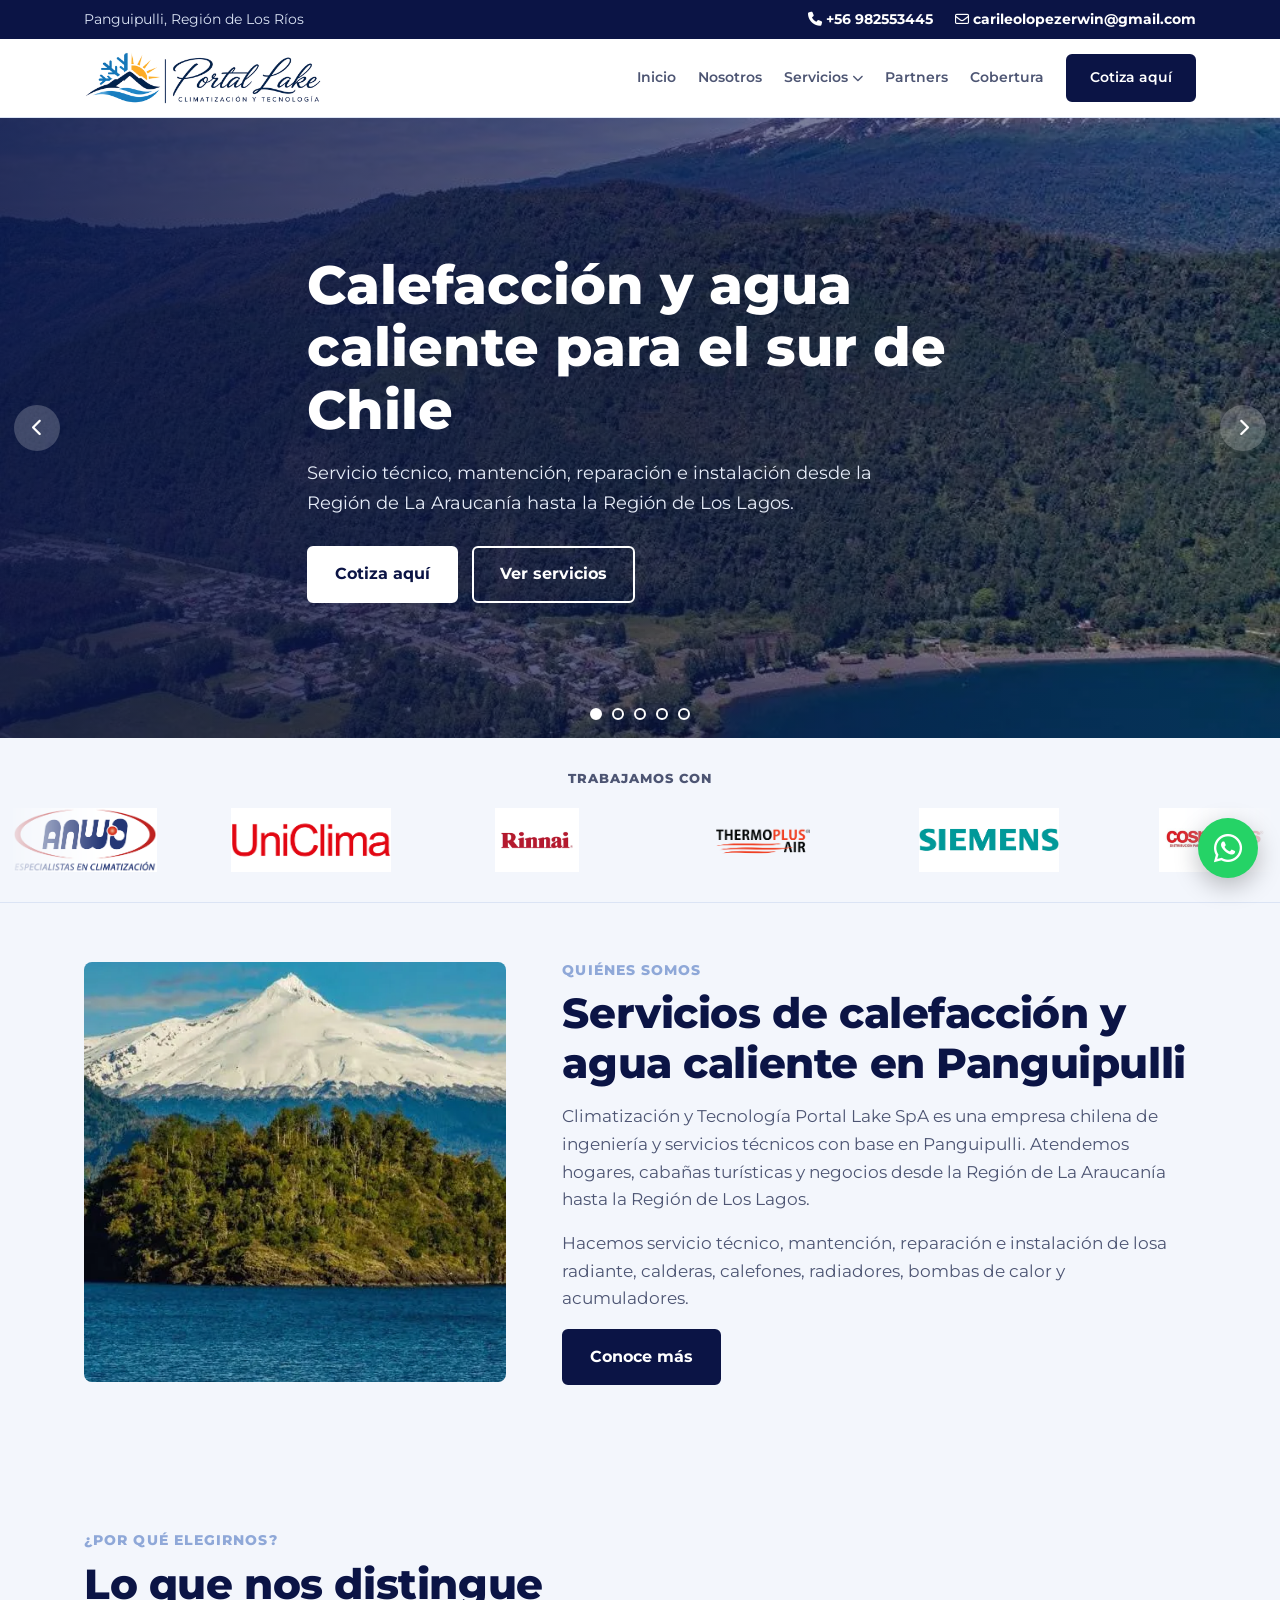
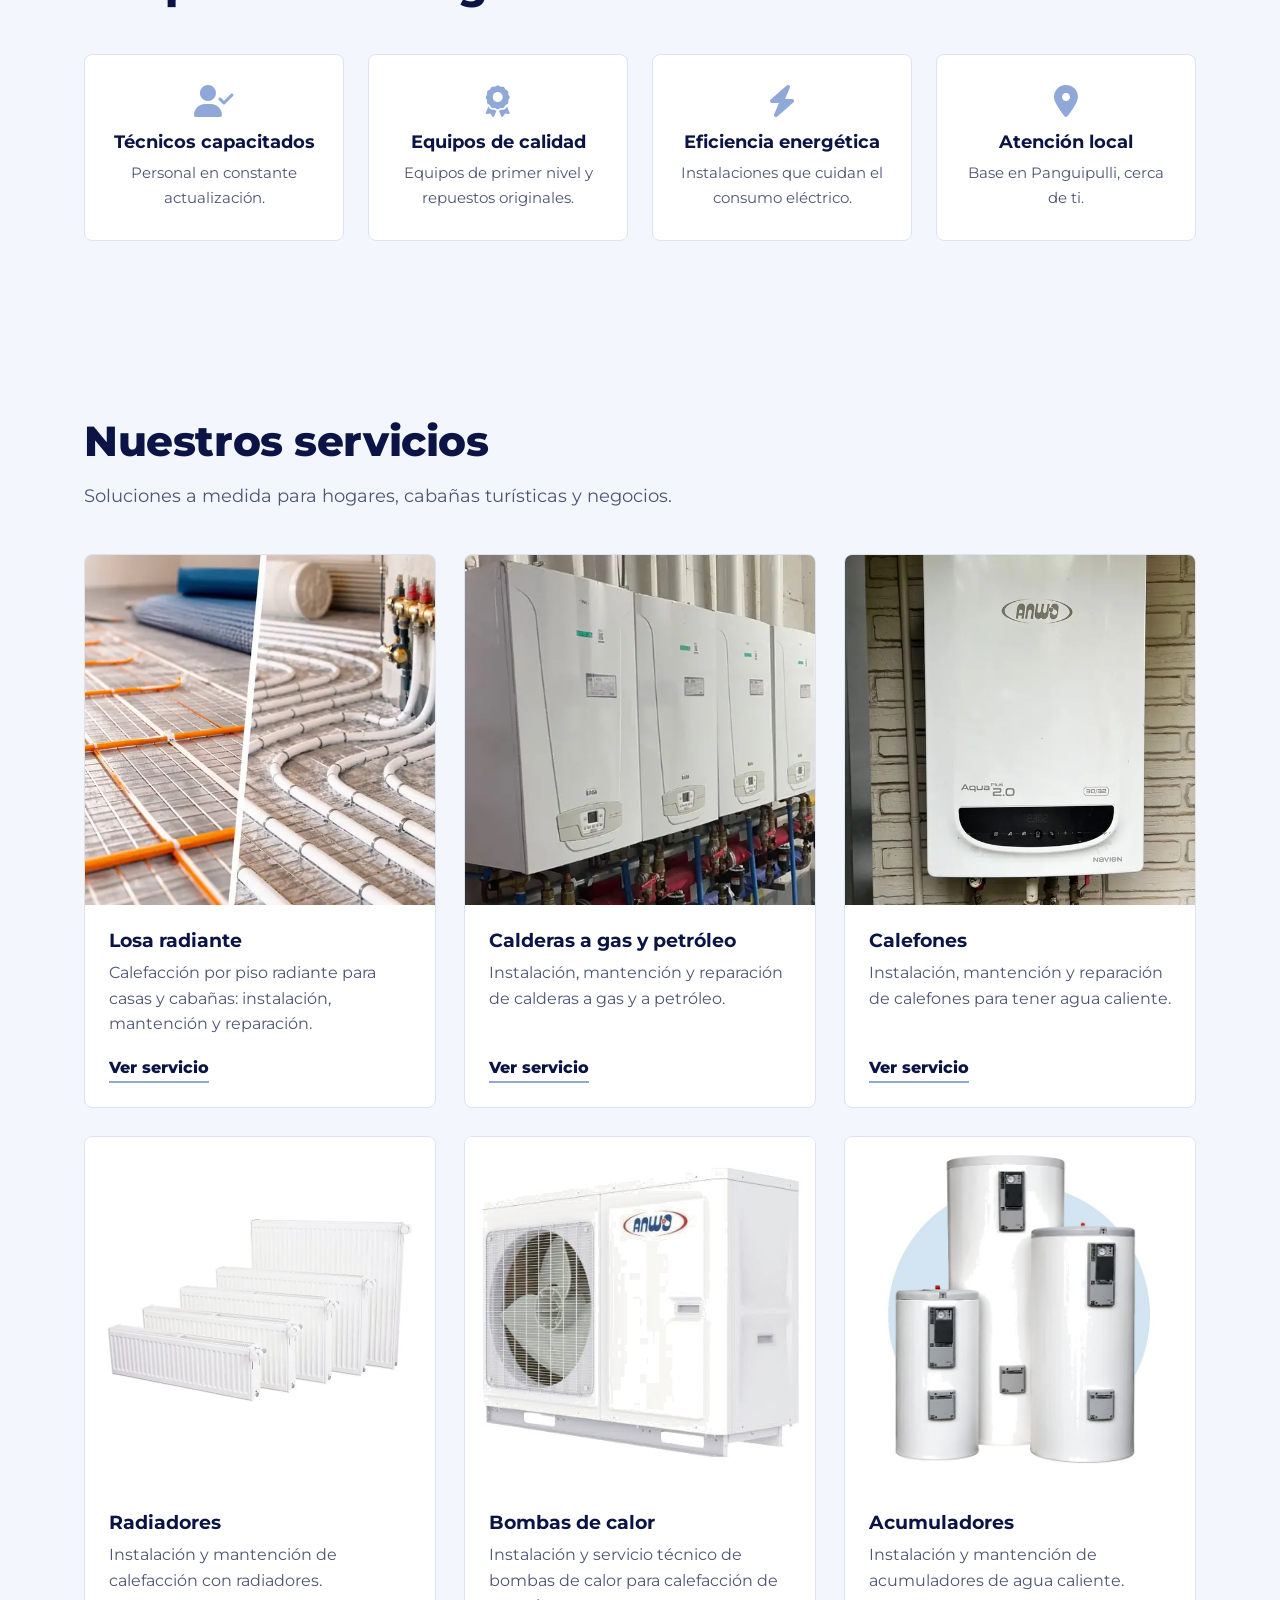
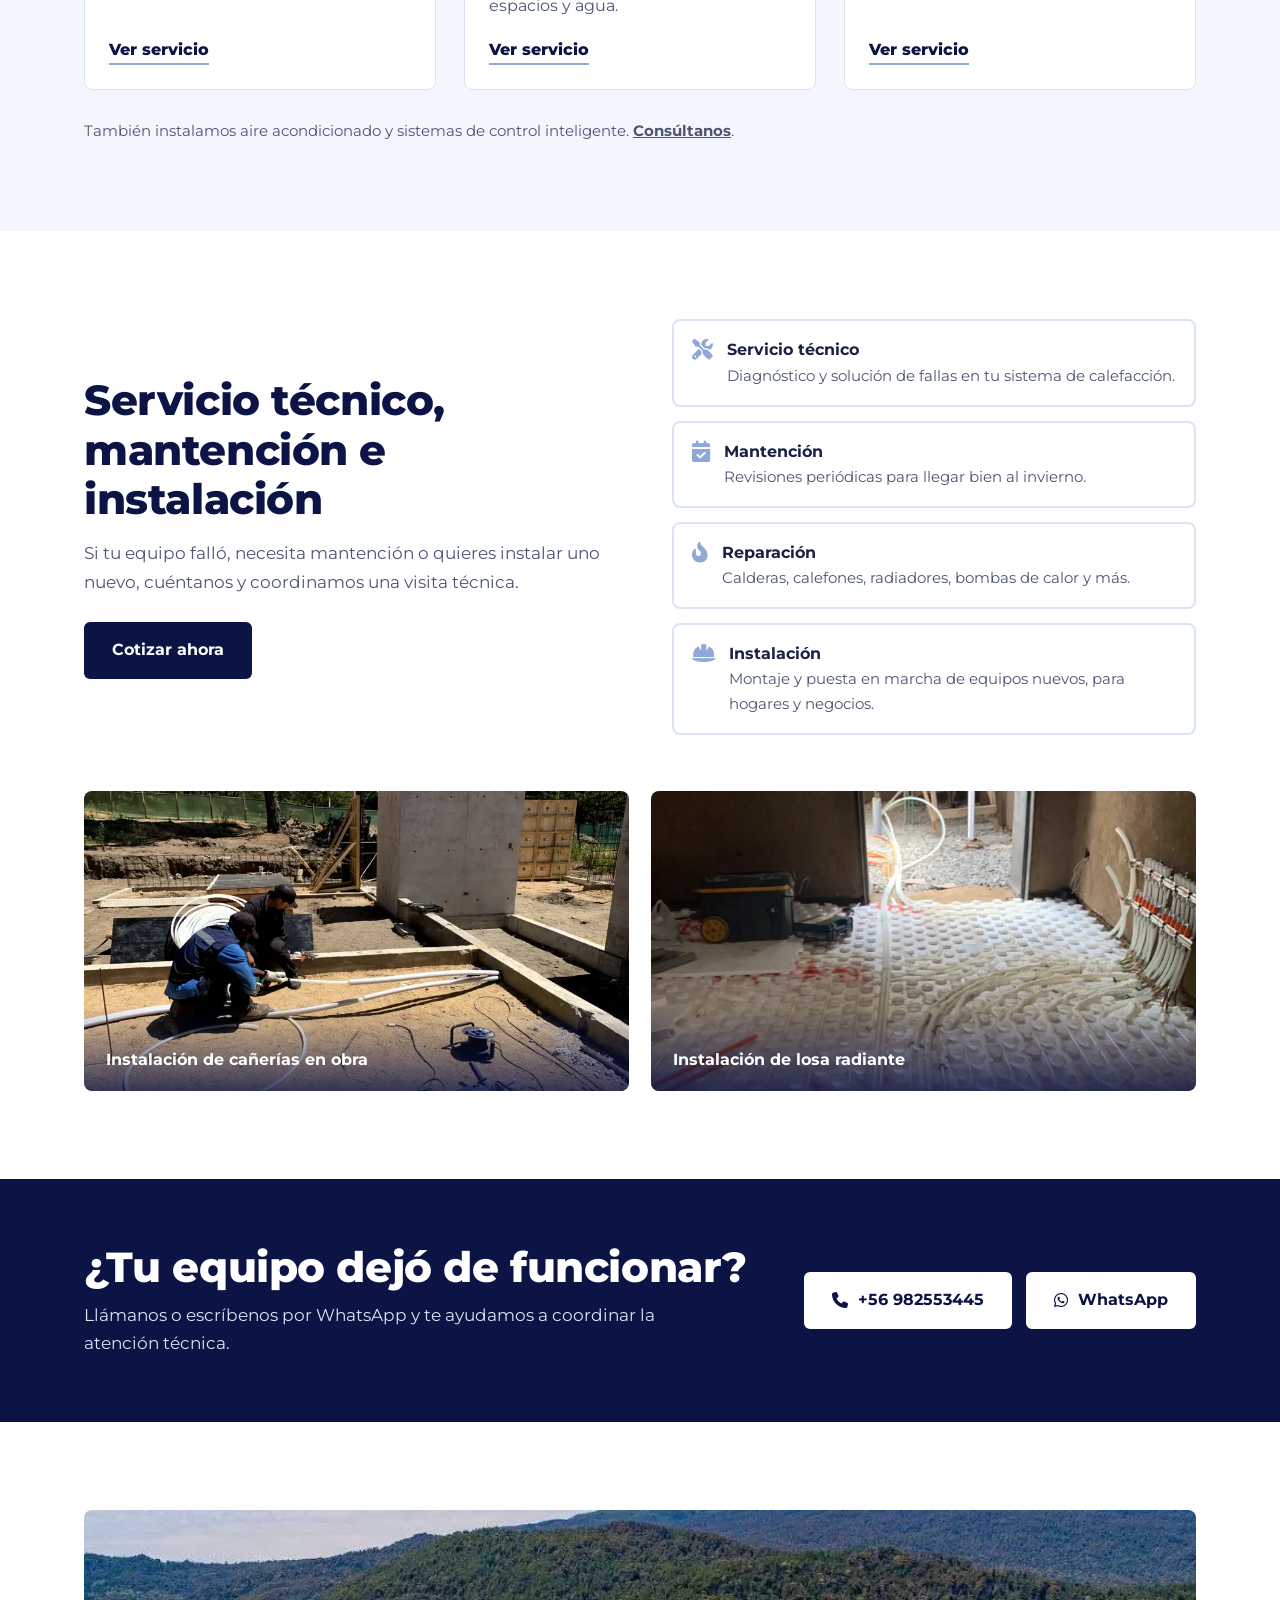
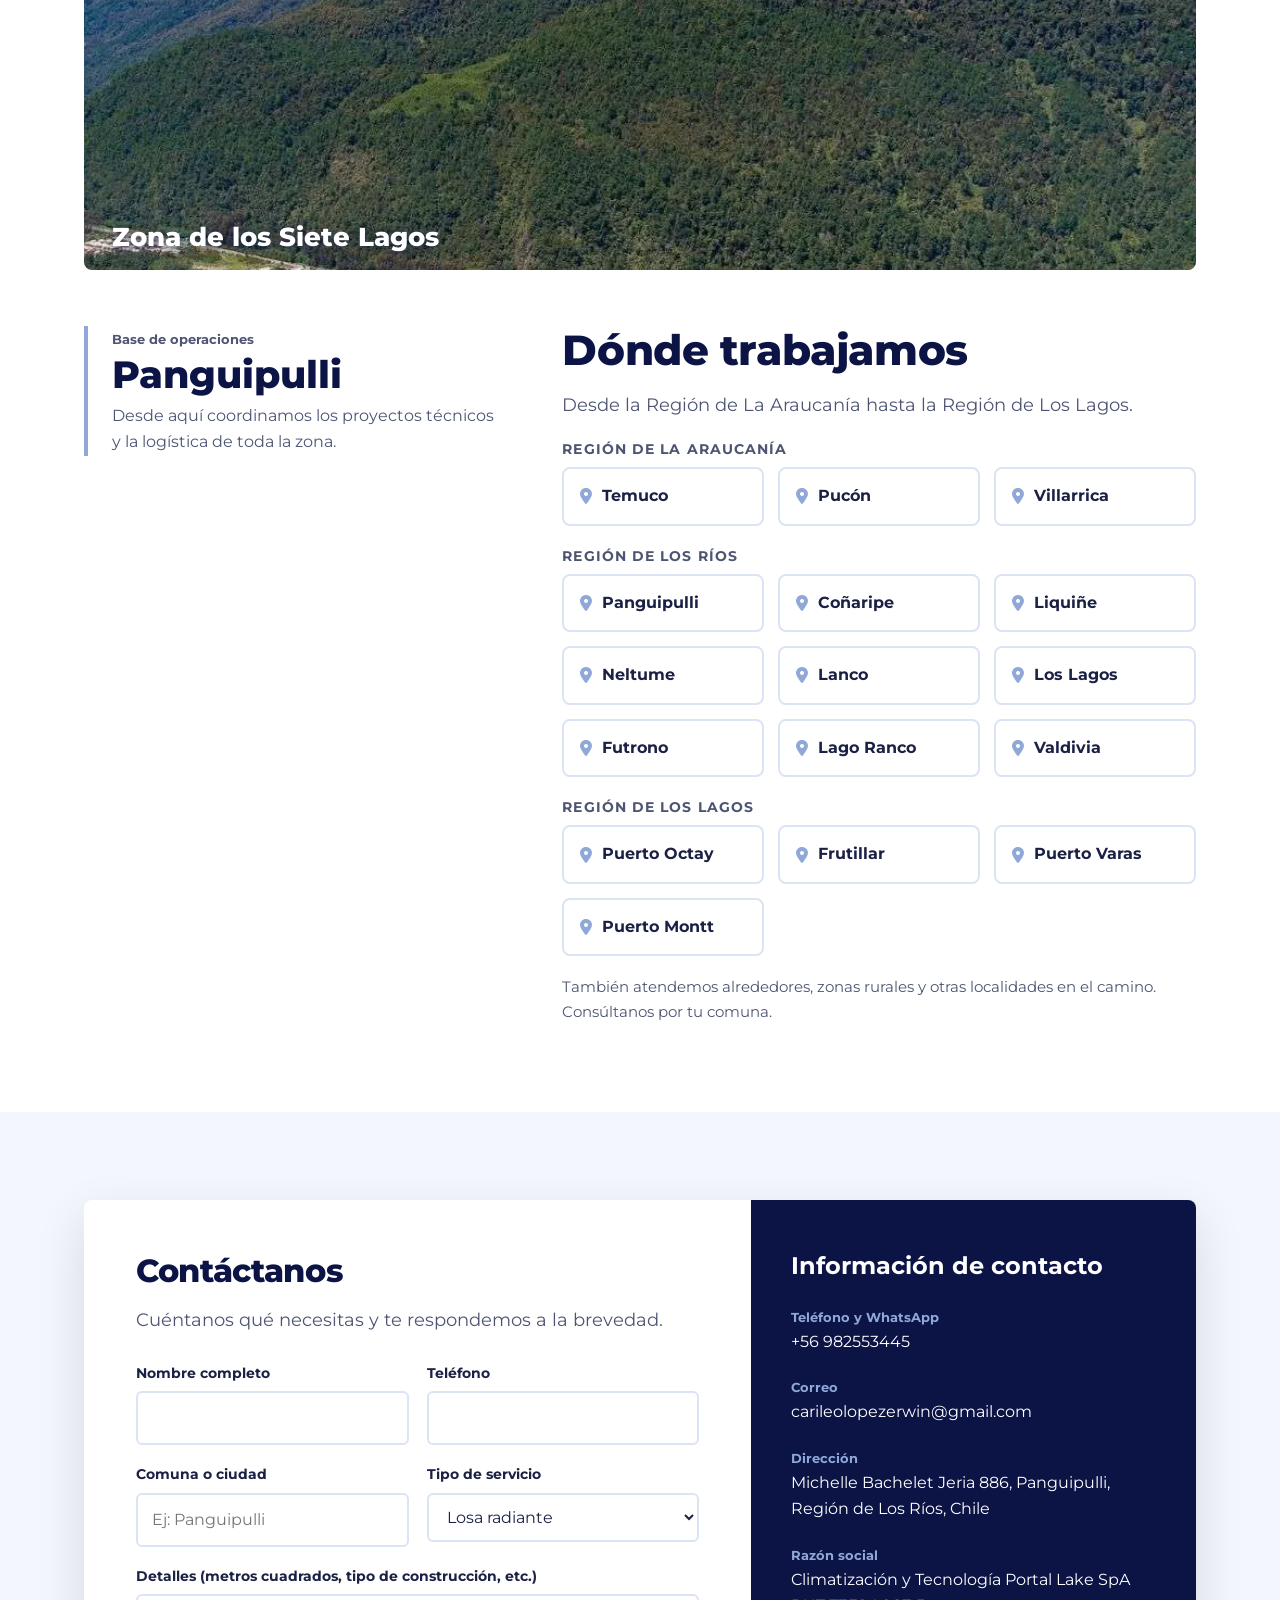
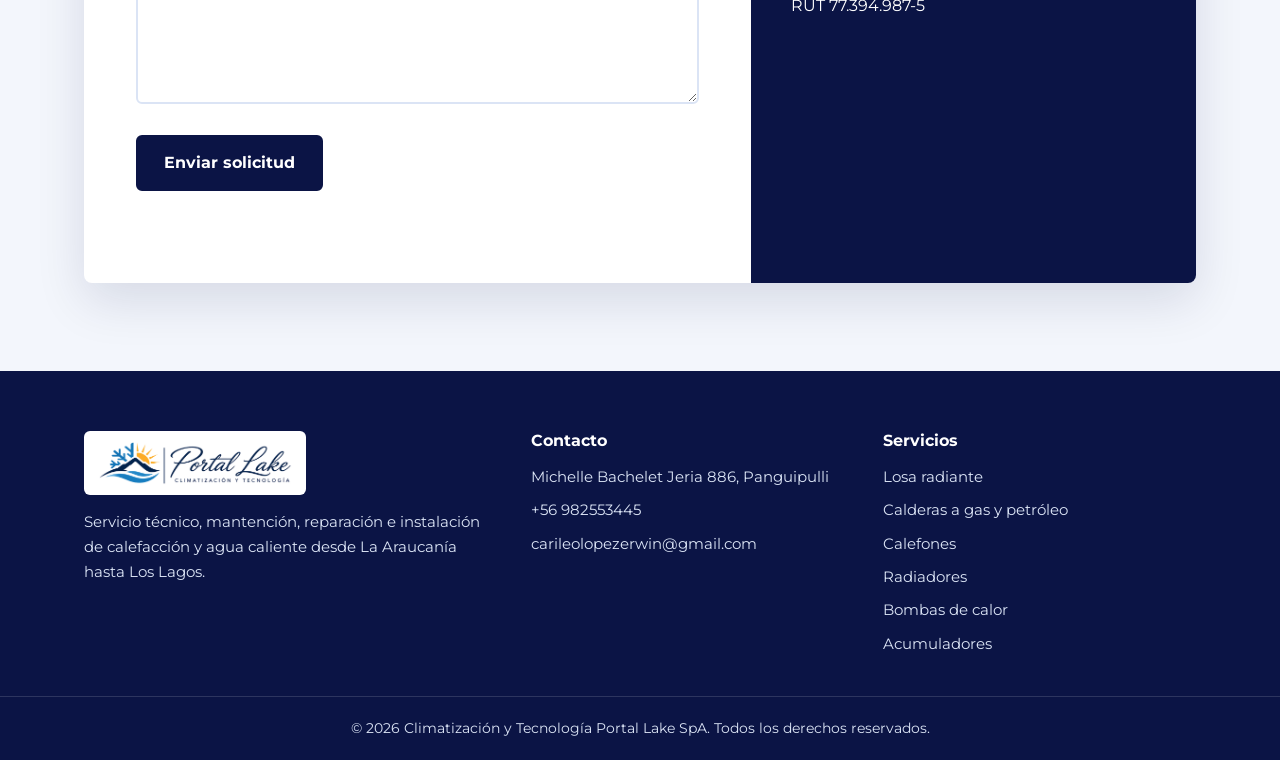
